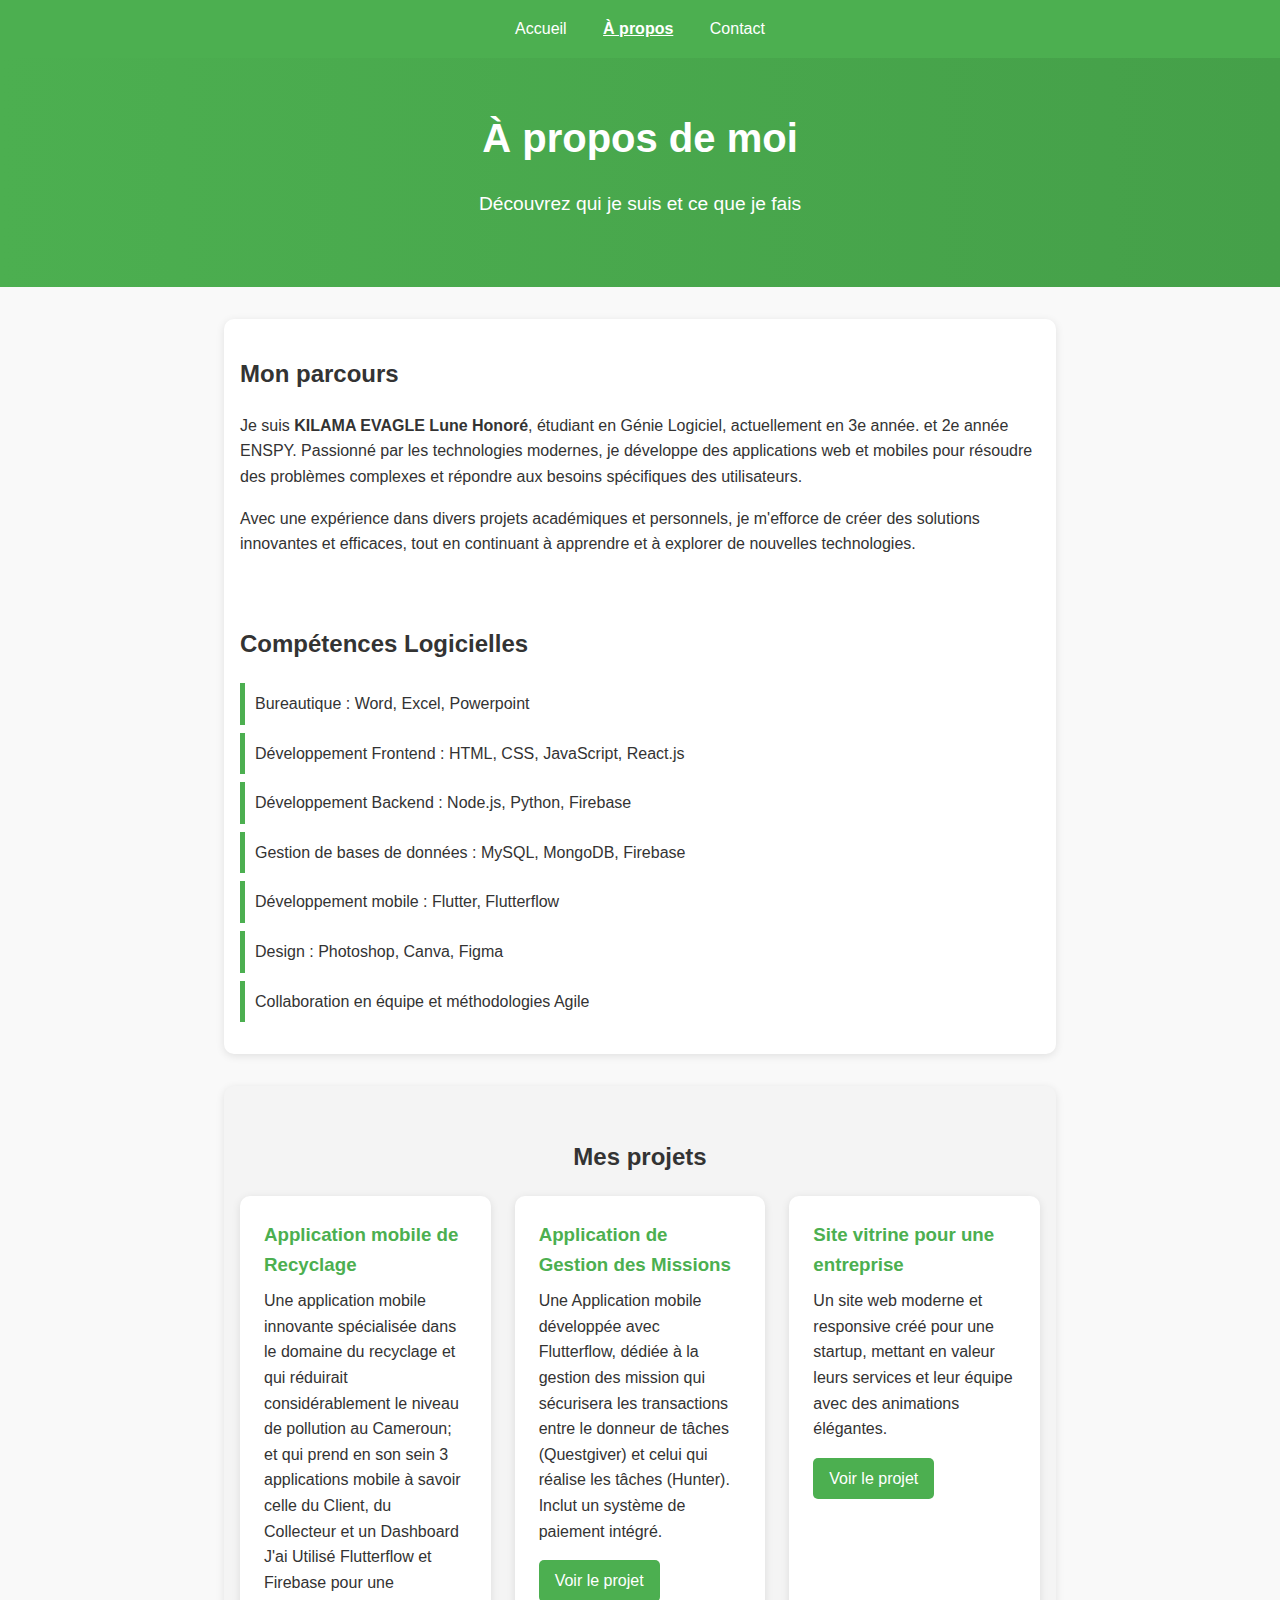
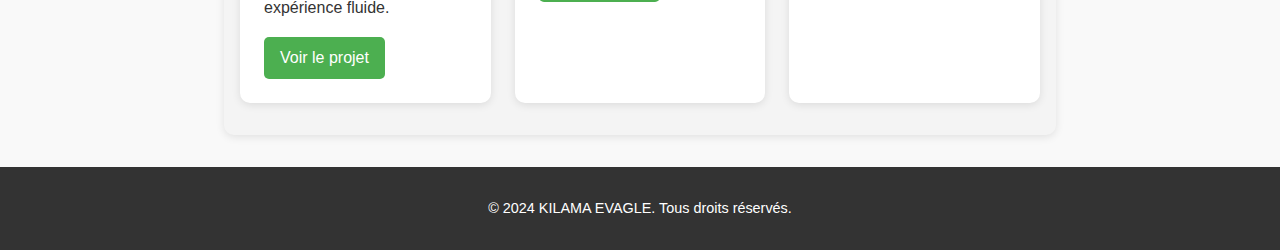
==== about.html @ a4fd443c "Project End" ====
<!DOCTYPE html>
<html lang="fr">
<head>
    <meta charset="UTF-8">
    <meta name="viewport" content="width=device-width, initial-scale=1.0">
    <title>À propos - KILAMA EVAGLE</title>
    <link rel="stylesheet" href="style.css">
</head>
<body>
    <!-- Barre de navigation -->
    <nav class="navbar">
        <ul>
            <li><a href="index.html" >Accueil</a></li>
            <li><a href="about.html" class="active">À propos</a></li>
            <li><a href="contact.html">Contact</a></li>
        </ul>
    </nav>

    <!-- Section de présentation -->
    <header class="about-header">
        <h1>À propos de moi</h1>
        <p>Découvrez qui je suis et ce que je fais</p>
    </header>

    <!-- Section principale -->
    <section class="about-content">
        <div class="about-info">
            <h2>Mon parcours</h2>
            <p>
                Je suis <strong>KILAMA EVAGLE Lune Honoré</strong>, étudiant en Génie Logiciel, actuellement en 3e année. et 2e année ENSPY.
                Passionné par les technologies modernes, je développe des applications web et mobiles pour résoudre des problèmes
                complexes et répondre aux besoins spécifiques des utilisateurs.
            </p>
            <p>
                Avec une expérience dans divers projets académiques et personnels, je m'efforce de créer des solutions
                innovantes et efficaces, tout en continuant à apprendre et à explorer de nouvelles technologies.
            </p>
        </div>

        <!-- Section des compétences -->
        <div class="skills">
            <h2>Compétences Logicielles</h2>
            <ul>
                <li>Bureautique : Word, Excel, Powerpoint</li>
                <li>Développement Frontend : HTML, CSS, JavaScript, React.js</li>
                <li>Développement Backend : Node.js, Python, Firebase</li>
                <li>Gestion de bases de données : MySQL, MongoDB, Firebase</li>
                <li>Développement mobile : Flutter, Flutterflow</li>
                <li>Design : Photoshop, Canva, Figma</li>
                <li>Collaboration en équipe et méthodologies Agile</li>
            </ul>
        </div>
    </section>

    <!-- Section des projets -->
    <section class="projects">
        <h2>Mes projets</h2>
        <div class="project-grid">
            <div class="project-card">
                <h3>Application mobile de Recyclage</h3>
                <p>
                    Une application mobile innovante spécialisée dans le domaine du recyclage et qui réduirait considérablement le niveau de pollution au Cameroun; et qui prend en son sein 3 applications mobile à savoir celle du Client, du Collecteur et un Dashboard J'ai Utilisé Flutterflow et Firebase pour une expérience fluide.
                </p>
                <a href="recycle4pay.html" class="btn">Voir le projet</a>
            </div>
            <div class="project-card">
                <h3>Application de Gestion des Missions</h3>
                <p>
                    Une Application mobile développée avec Flutterflow, dédiée à la gestion des mission qui sécurisera les transactions entre le donneur de tâches (Questgiver) et celui qui réalise les tâches (Hunter). Inclut un système de paiement intégré.
                </p>
                <a href="mission.html" class="btn">Voir le projet</a>
            </div>
            <div class="project-card">
                <h3>Site vitrine pour une entreprise</h3>
                <p>
                    Un site web moderne et responsive créé pour une startup, mettant en valeur leurs services et leur équipe avec des animations élégantes.
                </p>
                <a href="site.html" class="btn">Voir le projet</a>
            </div>
        </div>
    </section>

    <!-- Pied de page -->
    <footer class="footer">
        <p>&copy; 2024 KILAMA EVAGLE. Tous droits réservés.</p>
    </footer>

    <script src="script.js"></script>
</body>
</html>
---- style.css ----
/* Style de base */
body {
    font-family: Arial, sans-serif;
    margin: 0;
    padding: 0;
    background-color: #f4f4f9;
    color: #333;
}

/* Photo de profil */
.profile {
    margin: 0 auto;
    width: 150px;
    height: 150px;
    border: 5px solid white;
    border-radius: 50%;
    overflow: hidden;
    box-shadow: 0px 4px 8px rgba(0, 0, 0, 0.2);
}

.profile-img {
    width: 100%;
    height: 100%;
    object-fit: cover;
}

/* Navigation */
.navbar {
    background-color: #4CAF50;
    padding: 1rem;
    text-align: center;
}

.navbar ul {
    list-style: none;
    margin: 0;
    padding: 0;
}

.navbar li {
    display: inline;
    margin: 0 1rem;
}

.navbar a {
    color: white;
    text-decoration: none;
    font-size: 1.2rem;
}

.navbar a:hover {
    text-decoration: underline;
}

/* Header */
.hero {
    text-align: center;
    padding: 3rem 1rem;
    background: linear-gradient(to right, #4CAF50, #45a049);
    color: white;
}

.hero .btn {
    background-color: white;
    color: #4CAF50;
    padding: 0.8rem 1.5rem;
    text-decoration: none;
    border-radius: 5px;
    font-size: 1rem;
}

.hero .btn:hover {
    background-color: #f8f9fa;
}

/* Sections */
section {
    margin: 2rem auto;
    max-width: 800px;
    padding: 1.5rem;
    background: white;
    border-radius: 10px;
    box-shadow: 0px 2px 8px rgba(0, 0, 0, 0.1);
}

/* Formulaire de contact */
form {
    display: flex;
    flex-direction: column;
}

label {
    margin: 0.5rem 0 0.2rem;
    font-weight: bold;
}

input, textarea {
    padding: 0.8rem;
    margin-bottom: 1rem;
    border: 1px solid #ccc;
    border-radius: 5px;
}

button {
    padding: 0.8rem;
    background-color: #4CAF50;
    color: white;
    border: none;
    border-radius: 5px;
    cursor: pointer;
}

button:hover {
    background-color: #45a049;
}

.navbar a.active {
    text-decoration: underline;
    font-weight: bold;
}

/* Style général */
body {
    font-family: 'Arial', sans-serif;
    margin: 0;
    padding: 0;
    background-color: #f9f9f9;
    color: #333;
    line-height: 1.6;
}

/* Barre de navigation */
.navbar {
    background-color: #4CAF50;
    padding: 1rem;
    text-align: center;
}

.navbar ul {
    list-style: none;
    margin: 0;
    padding: 0;
}

.navbar li {
    display: inline;
    margin: 0 1rem;
}

.navbar a {
    color: white;
    text-decoration: none;
    font-size: 1rem;
}

.navbar a.active {
    text-decoration: underline;
    font-weight: bold;
}

/* En-tête */
.about-header {
    text-align: center;
    padding: 3rem 1rem;
    background: linear-gradient(to right, #4CAF50, #45a049);
    color: white;
}

.about-header h1 {
    margin: 0;
    font-size: 2.5rem;
}

.about-header p {
    font-size: 1.2rem;
}

/* Section principale */
.about-content {
    display: flex;
    flex-direction: column;
    gap: 2rem;
    margin: 2rem auto;
    padding: 1rem;
    max-width: 800px;
    background: white;
    border-radius: 10px;
    box-shadow: 0 2px 8px rgba(0, 0, 0, 0.1);
}

/* Liste des compétences */
.skills ul {
    list-style: none;
    padding: 0;
}

.skills li {
    padding: 0.5rem 0;
    border-left: 5px solid #4CAF50;
    margin: 0.5rem 0;
    padding-left: 10px;
}

/* Section des projets */
.projects {
    text-align: center;
    padding: 2rem 1rem;
    background: #f4f4f4;
}

.project-grid {
    display: grid;
    grid-template-columns: repeat(auto-fit, minmax(250px, 1fr));
    gap: 1.5rem;
    max-width: 1000px;
    margin: 0 auto;
}

.project-card {
    background: white;
    padding: 1.5rem;
    border-radius: 10px;
    box-shadow: 0 2px 8px rgba(0, 0, 0, 0.1);
    text-align: left;
}

.project-card h3 {
    margin: 0 0 0.5rem;
    color: #4CAF50;
}

.project-card p {
    margin: 0 0 1rem;
}

.project-card .btn {
    display: inline-block;
    padding: 0.5rem 1rem;
    background: #4CAF50;
    color: white;
    text-decoration: none;
    border-radius: 5px;
}

.project-card .btn:hover {
    background: #45a049;
}

/* Pied de page */
.footer {
    text-align: center;
    padding: 1rem;
    background: #333;
    color: white;
    font-size: 0.9rem;
}

/* Style général */
body {
    font-family: 'Arial', sans-serif;
    margin: 0;
    padding: 0;
    color: #333;
}

/* En-tête */
header {
    text-align: center;
    padding: 1rem;
    background-color: #4CAF50;
    color: white;
}

/* Vidéos */
.video-section {
    max-width: 800px;
    margin: 2rem auto;
    text-align: center;
    padding: 1rem;
}

.video-section video {
    width: 100%;
    max-height: 500px;
    margin: 1rem 0;
}
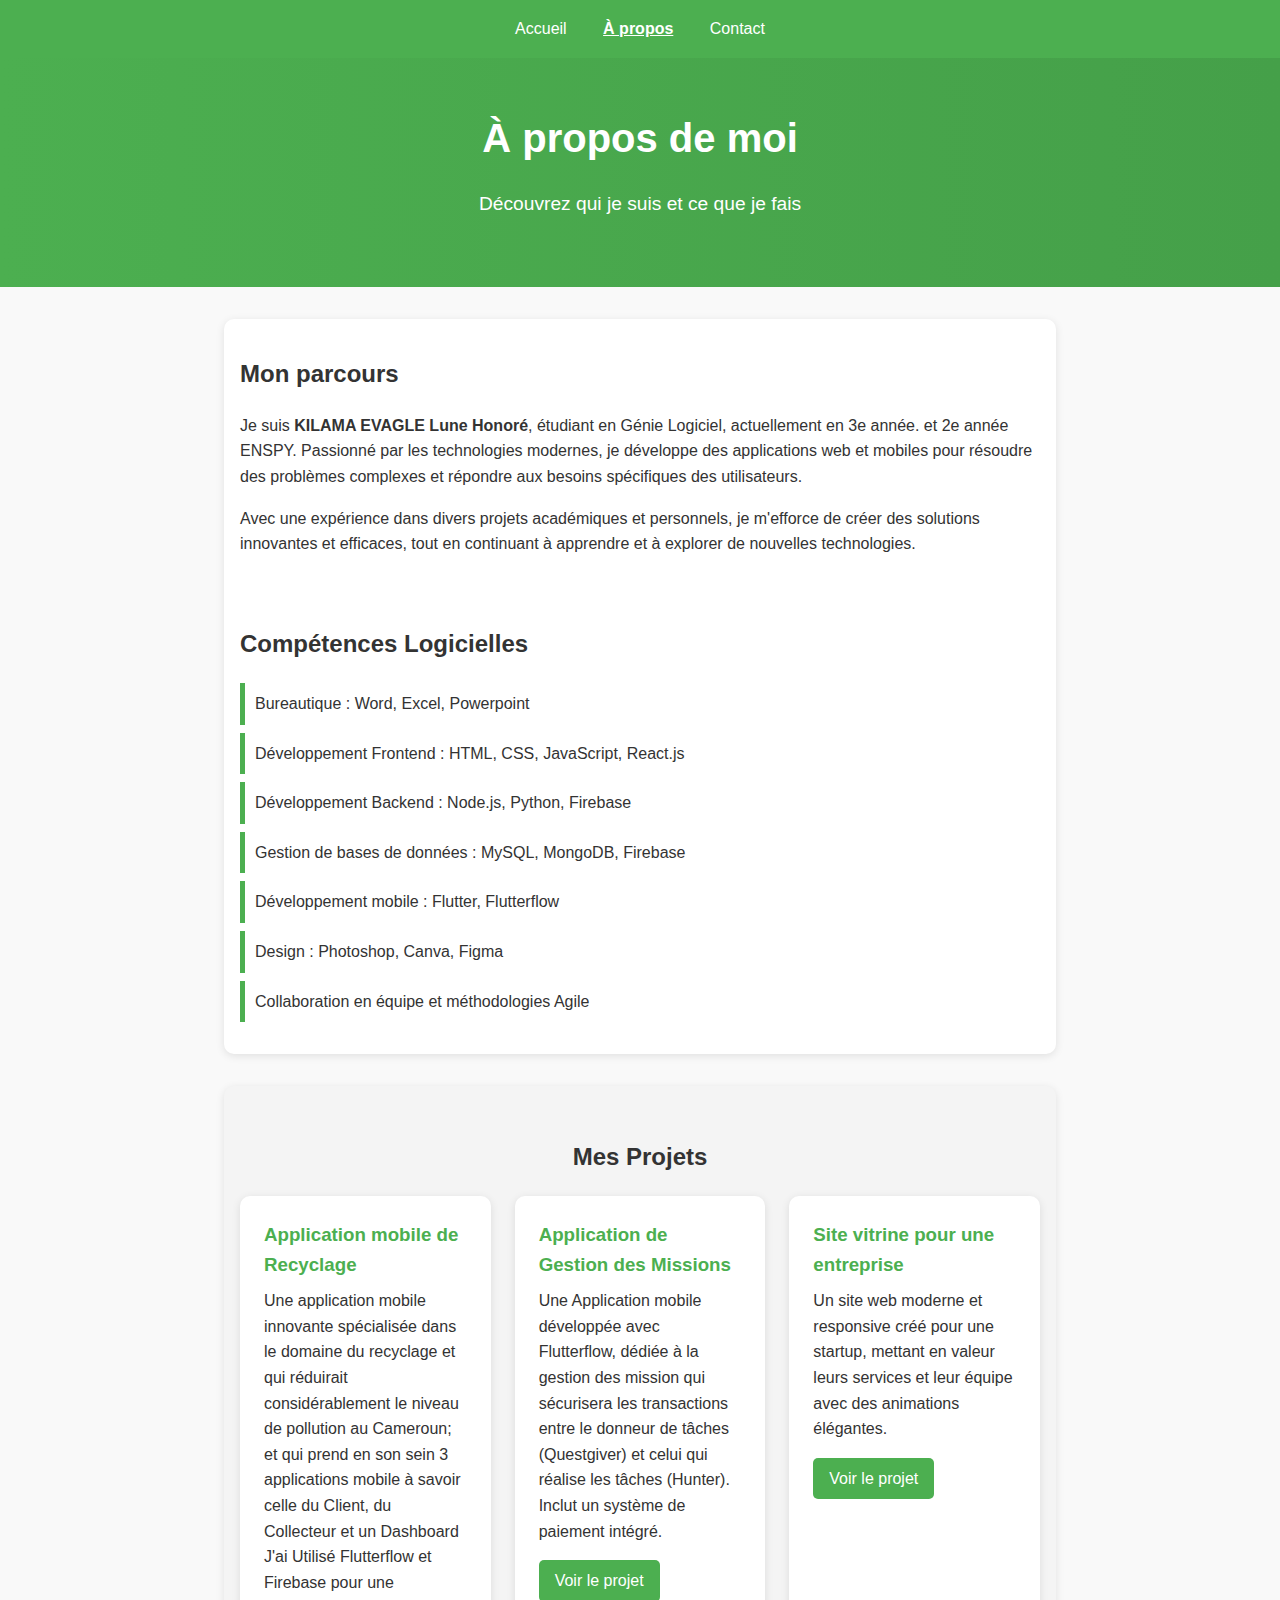
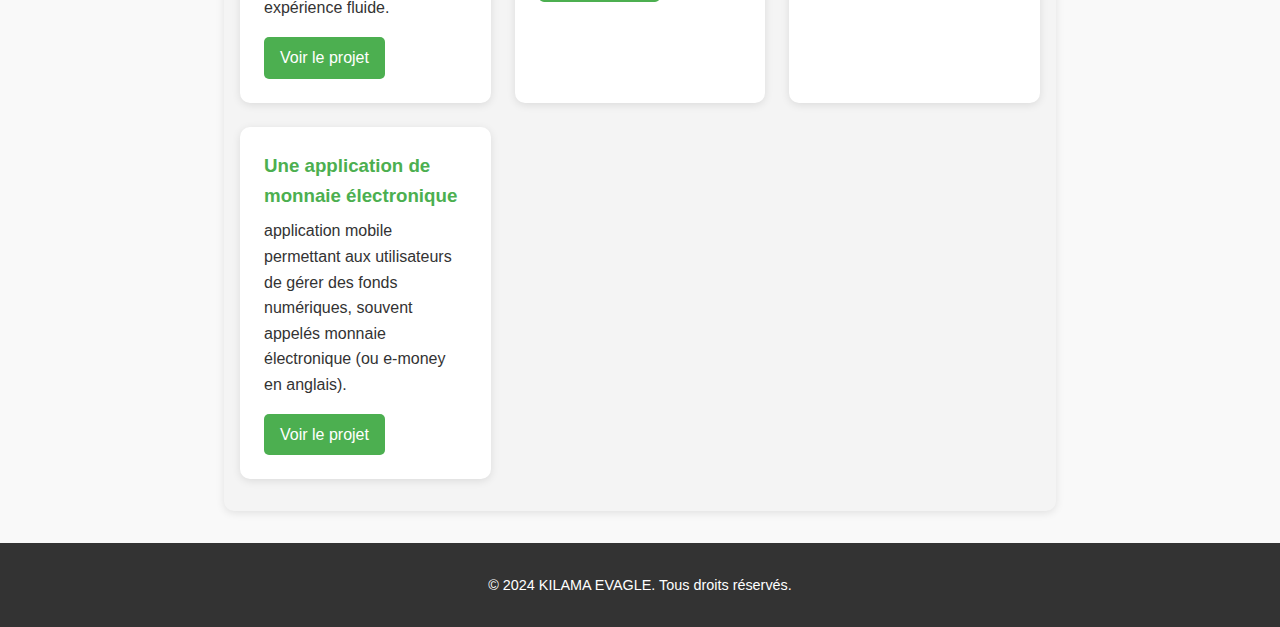
==== commit 51f3a3ae: "Premier commit de mon portfolio" ====
--- a/about.html
+++ b/about.html
@@ -54,7 +54,7 @@
 
     <!-- Section des projets -->
     <section class="projects">
-        <h2>Mes projets</h2>
+        <h2>Mes Projets</h2>
         <div class="project-grid">
             <div class="project-card">
                 <h3>Application mobile de Recyclage</h3>
@@ -77,6 +77,13 @@
                 </p>
                 <a href="site.html" class="btn">Voir le projet</a>
             </div>
+            <div class="project-card">
+                <h3>Une application de monnaie électronique</h3>
+                <p>
+                    application mobile permettant aux utilisateurs de gérer des fonds numériques, souvent appelés monnaie électronique (ou e-money en anglais). 
+                </p>
+                <a href="finwallet.html" class="btn">Voir le projet</a>
+            </div>
         </div>
     </section>
 
--- a/style.css
+++ b/style.css
@@ -284,3 +284,34 @@
     max-height: 500px;
     margin: 1rem 0;
 }
+
+/* Section de pied de page */
+.social-footer {
+    text-align: center;
+    padding: 1rem;
+    background-color: #333;
+}
+
+.social-footer h3 {
+    color: #ffffff;
+    margin-bottom: 1rem;
+}
+
+/* Icônes sociales */
+.social-icons {
+    display: flex;
+    justify-content: center;
+    gap: 1rem;
+}
+
+.social-link {
+    text-decoration: none;
+    font-size: 2rem;
+    color: #ffffff;
+    transition: color 0.3s ease, transform 0.3s ease;
+}
+
+.social-link:hover {
+    color: #4CAF50; /* Change la couleur au survol */
+    transform: scale(1.2); /* Agrandit légèrement l'icône */
+}
